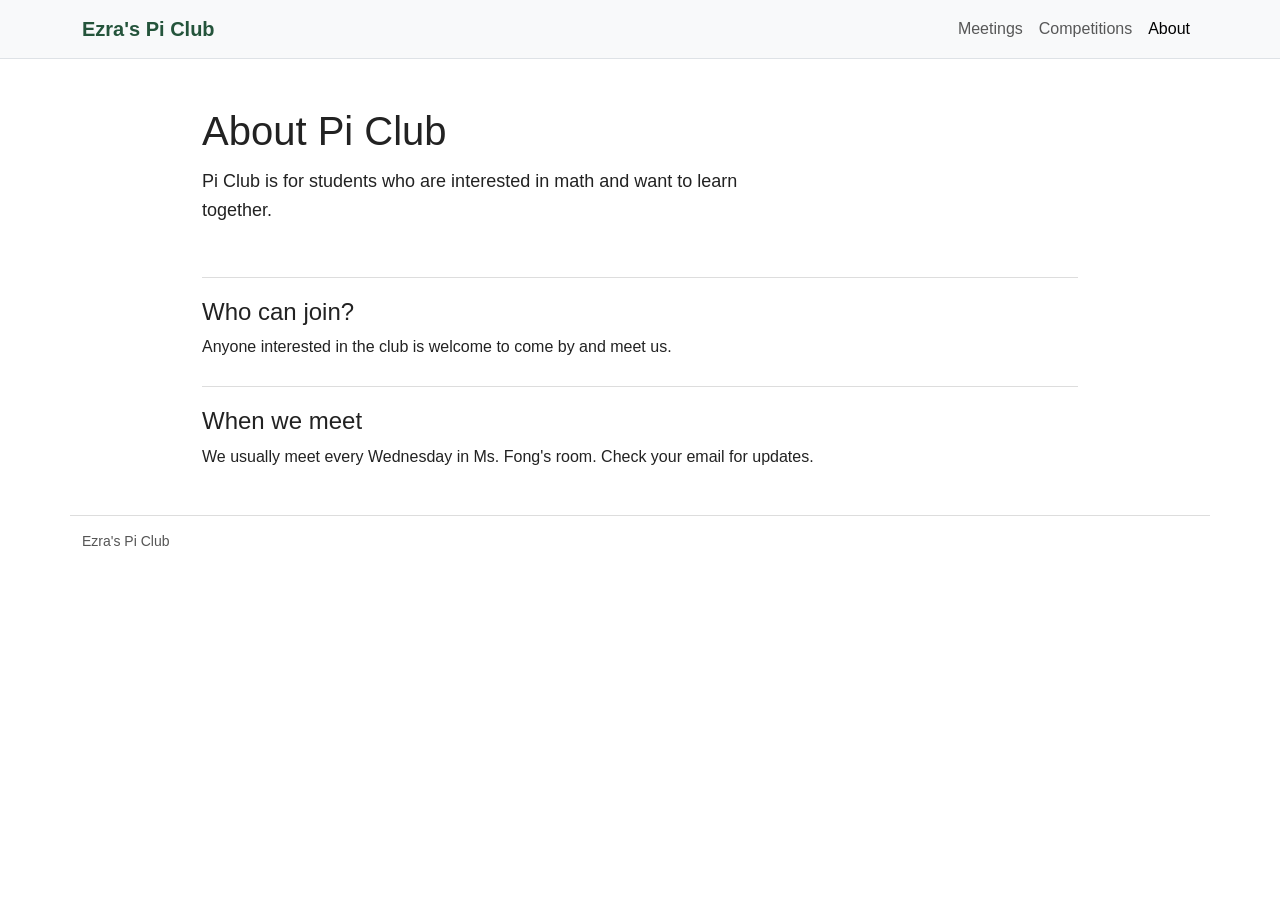
==== about.html @ 2a8b32e4 "PI club" ====
<!doctype html>
<html lang="en">
  <head>
    <meta charset="utf-8">
    <meta name="viewport" content="width=device-width, initial-scale=1">
    <meta name="description" content="Learn about Ezra's Pi Club.">
    <title>About Pi Club</title>
    <link
      href="https://cdn.jsdelivr.net/npm/bootstrap@5.3.3/dist/css/bootstrap.min.css"
      rel="stylesheet"
      integrity="sha384-QWTKZyjpPEjISv5WaRU9OFeRpok6YctnYmDr5pNlyT2bRjXh0JMhjY6hW+ALEwIH"
      crossorigin="anonymous"
    >
    <link rel="stylesheet" href="styles.css">
  </head>
  <body>
    <nav class="navbar navbar-expand-lg bg-light border-bottom">
      <div class="container">
        <a class="navbar-brand" href="index.html">Ezra's Pi Club</a>
        <button
          class="navbar-toggler"
          type="button"
          data-bs-toggle="collapse"
          data-bs-target="#mainNavbar"
          aria-controls="mainNavbar"
          aria-expanded="false"
          aria-label="Toggle navigation"
        >
          <span class="navbar-toggler-icon"></span>
        </button>
        <div class="collapse navbar-collapse" id="mainNavbar">
          <ul class="navbar-nav ms-auto">
            <li class="nav-item"><a class="nav-link" href="index.html#meetings">Meetings</a></li>
            <li class="nav-item"><a class="nav-link" href="index.html#competitions">Competitions</a></li>
            <li class="nav-item"><a class="nav-link active" aria-current="page" href="about.html">About</a></li>
          </ul>
        </div>
      </div>
    </nav>

    <main class="container site-content">
      <section class="intro">
        <h1>About Pi Club</h1>
        <p>Pi Club is for students who are interested in math and want to learn together.</p>
      </section>
      <section class="info">
        <h2>Who can join?</h2>
        <p>Anyone interested in the club is welcome to come by and meet us.</p>
      </section>
      <section class="info">
        <h2>When we meet</h2>
        <p>We usually meet every Wednesday in Ms. Fong's room. Check your email for updates.</p>
      </section>
    </main>

    <footer class="container site-footer">
      <p>Ezra's Pi Club</p>
    </footer>
    <script
      src="https://cdn.jsdelivr.net/npm/bootstrap@5.3.3/dist/js/bootstrap.bundle.min.js"
      integrity="sha384-YvpcrYf0tY3lHB60NNkmXc5s9fDVZLESaAA55NDzOxhy9GkcIdslK1eN7N6jIeHz"
      crossorigin="anonymous"
    ></script>
  </body>
</html>
---- styles.css ----
body {
  color: #222;
  font-family: Arial, sans-serif;
  line-height: 1.6;
}

.navbar-brand {
  color: #24543b;
  font-weight: bold;
}

.navbar-brand:hover {
  color: #193b29;
}

.site-content {
  max-width: 900px;
}

.intro {
  padding: 48px 0 32px;
}

.intro h1 {
  margin-bottom: 12px;
}

.intro p {
  max-width: 600px;
  margin-bottom: 20px;
  font-size: 18px;
}

.info {
  padding: 20px 0;
  border-top: 1px solid #ddd;
}

.info h2 {
  margin-bottom: 8px;
  font-size: 24px;
}

.info p {
  margin: 6px 0;
}

.site-footer {
  margin-top: 20px;
  padding-top: 14px;
  padding-bottom: 14px;
  border-top: 1px solid #ddd;
  color: #555;
  font-size: 14px;
}

.site-footer p {
  margin: 0;
}

@media (max-width: 480px) {
  .intro {
    padding-top: 36px;
  }
}
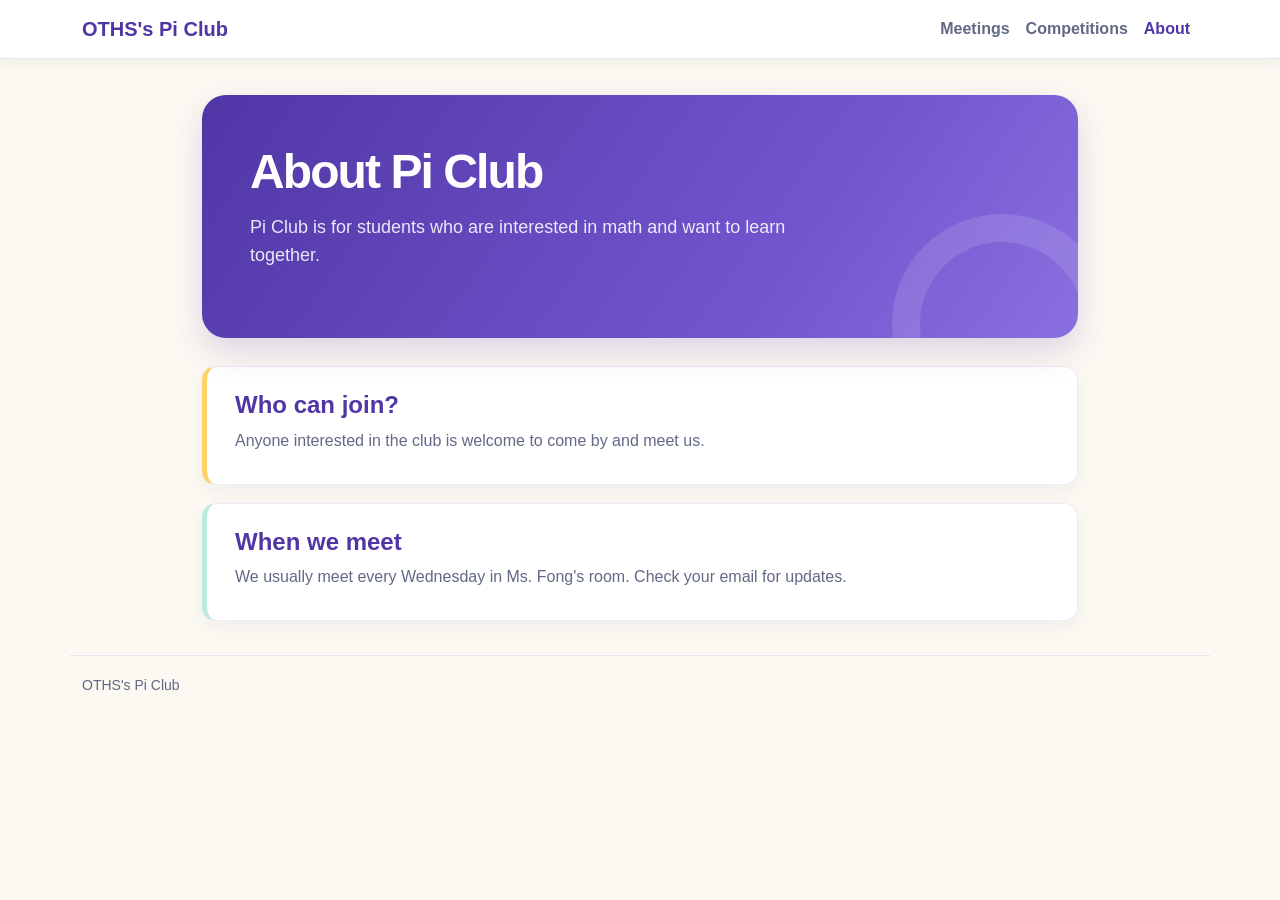
==== commit 60dd467c: "Fix filename and trigger Pages deploy" ====
--- a/about.html
+++ b/about.html
@@ -3,7 +3,7 @@
   <head>
     <meta charset="utf-8">
     <meta name="viewport" content="width=device-width, initial-scale=1">
-    <meta name="description" content="Learn about Ezra's Pi Club.">
+    <meta name="description" content="Learn about OTHS's Pi Club.">
     <title>About Pi Club</title>
     <link
       href="https://cdn.jsdelivr.net/npm/bootstrap@5.3.3/dist/css/bootstrap.min.css"
@@ -16,7 +16,7 @@
   <body>
     <nav class="navbar navbar-expand-lg bg-light border-bottom">
       <div class="container">
-        <a class="navbar-brand" href="index.html">Ezra's Pi Club</a>
+        <a class="navbar-brand" href="index.html">OTHS's Pi Club</a>
         <button
           class="navbar-toggler"
           type="button"
@@ -54,7 +54,7 @@
     </main>
 
     <footer class="container site-footer">
-      <p>Ezra's Pi Club</p>
+      <p>OTHS's Pi Club</p>
     </footer>
     <script
       src="https://cdn.jsdelivr.net/npm/bootstrap@5.3.3/dist/js/bootstrap.bundle.min.js"
--- a/styles.css
+++ b/styles.css
@@ -1,16 +1,47 @@
+:root {
+  --ink: #20233f;
+  --muted: #626985;
+  --plum: #5036a5;
+  --plum-dark: #382477;
+  --mint: #bcebdc;
+  --gold: #ffd166;
+  --paper: #fbf9f2;
+  --white: #fff;
+}
+
 body {
-  color: #222;
+  color: var(--ink);
+  background: var(--paper);
   font-family: Arial, sans-serif;
   line-height: 1.6;
 }
 
-.navbar-brand {
-  color: #24543b;
-  font-weight: bold;
+.navbar.bg-light {
+  background-color: var(--white) !important;
+  border-bottom-color: #e8e4f0 !important;
+  box-shadow: 0 3px 14px rgb(32 35 63 / 6%);
 }
 
-.navbar-brand:hover {
-  color: #193b29;
+.navbar-brand {
+  color: var(--plum);
+  font-weight: 700;
+}
+
+.navbar-brand:hover,
+.navbar-brand:focus {
+  color: var(--plum-dark);
+}
+
+.navbar .nav-link {
+  color: var(--muted);
+  font-weight: 600;
+  transition: color 160ms ease;
+}
+
+.navbar .nav-link:hover,
+.navbar .nav-link:focus,
+.navbar .nav-link.active {
+  color: var(--plum);
 }
 
 .site-content {
@@ -18,39 +49,94 @@
 }
 
 .intro {
-  padding: 48px 0 32px;
+  position: relative;
+  overflow: hidden;
+  margin: 36px 0 28px;
+  padding: 48px;
+  border-radius: 24px;
+  background: linear-gradient(125deg, var(--plum) 0%, #7356cf 68%, #8a70df 100%);
+  box-shadow: 0 14px 32px rgb(80 54 165 / 18%);
+  color: var(--white);
+}
+
+.intro::after {
+  position: absolute;
+  right: -34px;
+  bottom: -96px;
+  width: 220px;
+  height: 220px;
+  border: 28px solid rgb(255 255 255 / 12%);
+  border-radius: 50%;
+  content: "";
 }
 
 .intro h1 {
+  position: relative;
+  z-index: 1;
   margin-bottom: 12px;
+  font-size: clamp(2rem, 5vw, 3rem);
+  font-weight: 750;
+  letter-spacing: -0.04em;
 }
 
 .intro p {
+  position: relative;
+  z-index: 1;
   max-width: 600px;
   margin-bottom: 20px;
+  color: rgb(255 255 255 / 88%);
   font-size: 18px;
 }
 
+.intro .btn-success {
+  position: relative;
+  z-index: 1;
+  padding: 10px 18px;
+  border-color: var(--gold);
+  background-color: var(--gold);
+  color: var(--ink);
+  font-weight: 700;
+}
+
+.intro .btn-success:hover,
+.intro .btn-success:focus {
+  border-color: #ffbf3f;
+  background-color: #ffbf3f;
+  color: var(--ink);
+}
+
 .info {
-  padding: 20px 0;
-  border-top: 1px solid #ddd;
+  margin: 18px 0;
+  padding: 24px 28px;
+  border: 1px solid #eeebf4;
+  border-left: 5px solid var(--mint);
+  border-radius: 14px;
+  background: var(--white);
+  box-shadow: 0 6px 18px rgb(32 35 63 / 5%);
+}
+
+.info:nth-of-type(even) {
+  border-left-color: var(--gold);
 }
 
 .info h2 {
   margin-bottom: 8px;
+  color: var(--plum);
   font-size: 24px;
+  font-weight: 700;
 }
 
 .info p {
   margin: 6px 0;
+  color: var(--muted);
 }
 
 .site-footer {
-  margin-top: 20px;
-  padding-top: 14px;
-  padding-bottom: 14px;
-  border-top: 1px solid #ddd;
-  color: #555;
+  margin-top: 34px;
+  padding-top: 18px;
+  padding-bottom: 18px;
+  border-top: 1px solid #e8e4f0;
+  color: var(--muted);
   font-size: 14px;
 }
 
@@ -58,8 +144,14 @@
   margin: 0;
 }
 
-@media (max-width: 480px) {
+@media (max-width: 575.98px) {
   .intro {
-    padding-top: 36px;
+    margin-top: 24px;
+    padding: 34px 26px;
+    border-radius: 18px;
+  }
+
+  .info {
+    padding: 20px;
   }
 }
